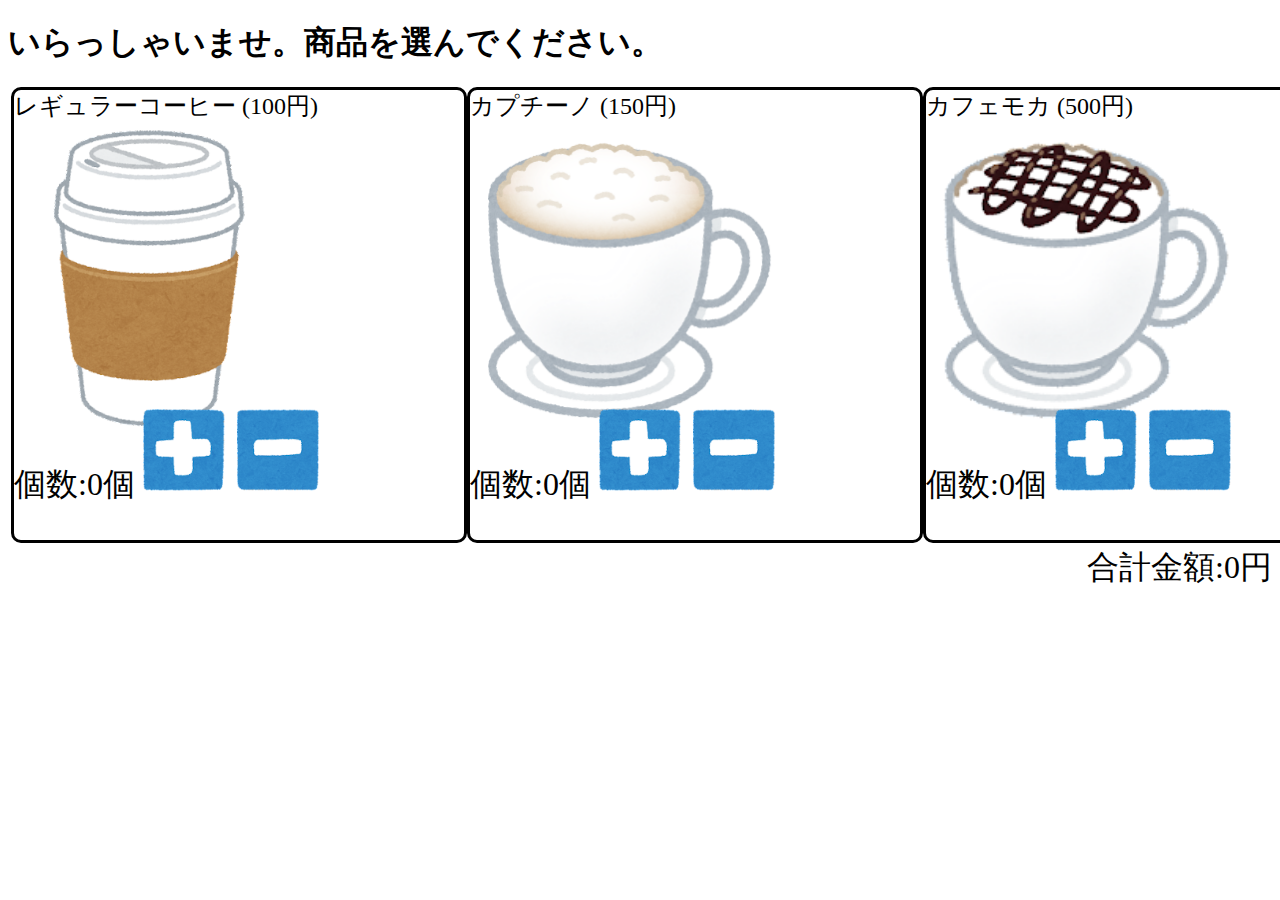
==== coffeeOrder/index.html @ e14f61e7 "コーヒーオーダー" ====
<!DOCTYPE html>
<html lang="ja">
<head>
    <meta charset="UTF-8">
    <meta name="viewport" content="width=device-width, initial-scale=1.0">
    <title>コーヒー注文</title>
    <link rel="stylesheet" href="style.css" type="text/css">
    <script src="script.js"></script>
</head>
<body>
    <h1>いらっしゃいませ。商品を選んでください。</h1>

    <template id="itemTemplate">
        <div class="item" price="">
            <div style="grid-row: 1; grid-column: 1;">
                <span style="font-size: x-large;" class="itemName"></span>
                <img src="" class="itemImage" alt="">
            </div>
            
            <div style="grid-row: 2; grid-column: 1;">           
                <span class="itemCounter" id="countItem," count="0" style="font-size: xx-large;">個数:0個</span>
                <input type="image" class="plusButton" src="image/plus.png" onclick="changeCount(this,true);">
                <!-- <button class="plusButton" onclick="plus(this,true)">
                    <img src="image/plus.png" alt="個数を増やす">
                </button> -->
                <input type="image" class="minusButton" src="image/minus.png" onclick="changeCount(this,false);">
                <!-- <img src="image/minus.png" alt="個数を減らす" class="minusButton" onclick="minus(this,false)"> -->
            </div>
        </div>
    </template>
    <div id="selectItem">
        <!-- <div class="item" id="0">
            <div style="grid-row: 1; grid-column: 1;">
                <span style="font-size: x-large;">レギュラーコーヒー</span>
                <img src="image/coffee_cup_paper_sleeve.png" class="itemImage" alt="レギュラーコーヒー">
            </div>
            
            <div style="grid-row: 2; grid-column: 1;">           
                <span id="countItem,0" count="0" style="font-size: xx-large;">個数:0個</span>
                <img src="image/plus.png" alt="個数を増やす" class="plusButton" onclick="console.log(this)">
                <img src="image/minus.png" alt="個数を減らす" class="minusButton" onclick="minus(0)">
            </div>
        </div> -->
    </div>
    <footer class="sumFooter">
        合計金額:<span id="sum">0</span>円
    </footer>
</body>
</html>
---- coffeeOrder/style.css ----
.item {
    display: grid;
    grid-template-rows: 70% 20%;
    grid-template-columns: 100%;
    --r: 50vh;
    width: var(--r);
    min-width: var(--r);
    height: var(--r);
    border: 3px;
    border-radius: 10px;
    border-style: solid;
    /* display: flex; */
}

.itemImage {
    width: auto;
    height: 100%;
    
    /* display: flex; */
    /* grid-row: 1;
    grid-column: 1; */
}

.plusButton{
    width : auto;
    height : 100%; 
}

.minusButton{
    width : auto;
    height : 100%; 
}

#selectItem {
    display: flex;
    margin: 3px;
}

.sumFooter{
    display: block;
    font-size: xx-large;
    text-align: right;
}
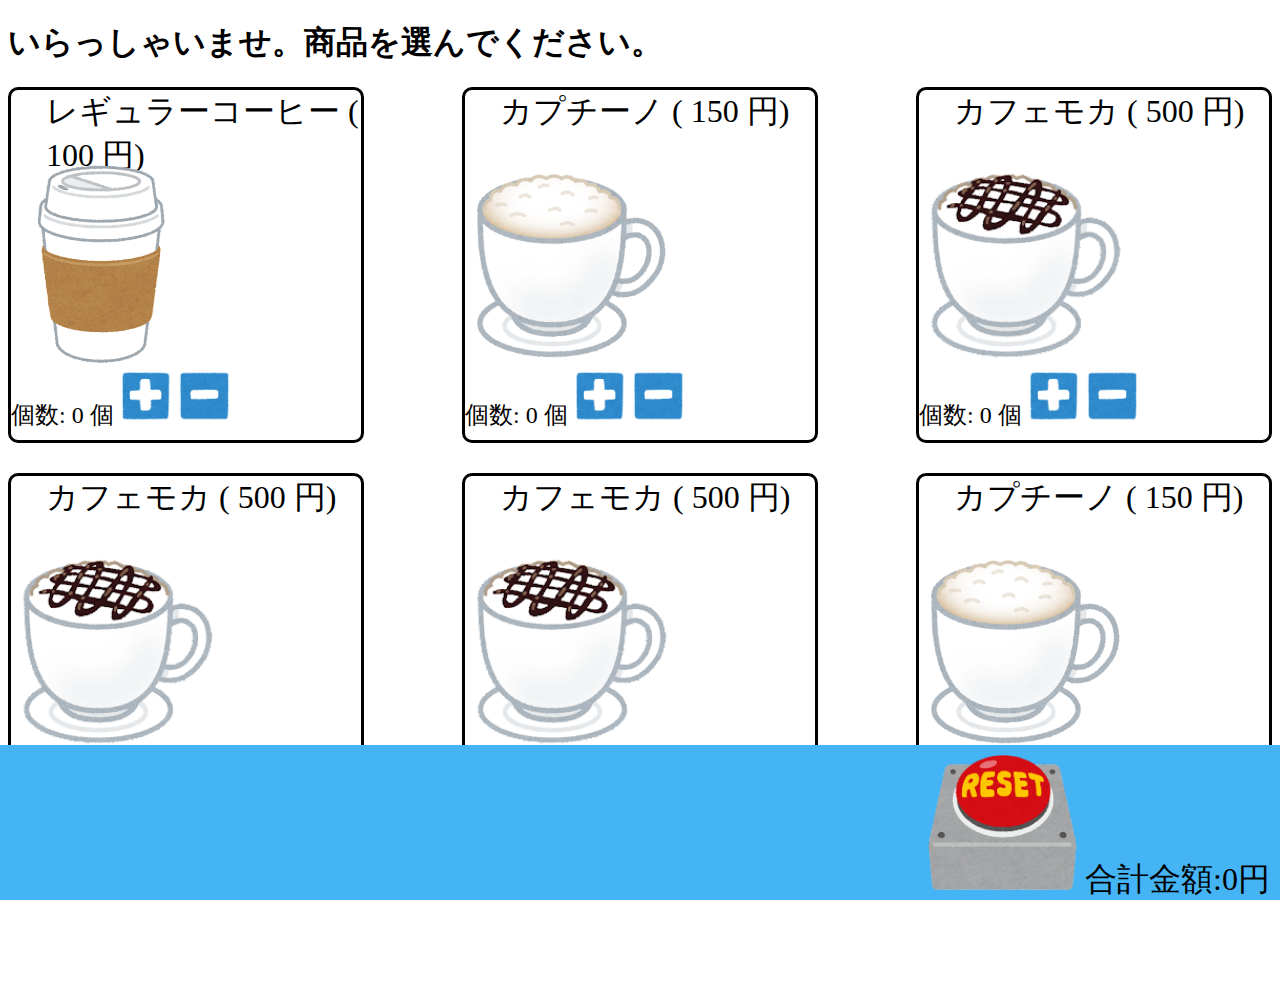
==== commit 456844cf: "ちょっと修正" ====
--- a/coffeeOrder/index.html
+++ b/coffeeOrder/index.html
@@ -3,8 +3,9 @@
 <head>
     <meta charset="UTF-8">
     <meta name="viewport" content="width=device-width, initial-scale=1.0">
-    <title>コーヒー注文</title>
+    <title>コーヒーオーダー</title>
     <link rel="stylesheet" href="style.css" type="text/css">
+    <link rel="icon" href="coffee.ico">
     <script src="script.js"></script>
 </head>
 <body>
@@ -12,37 +13,31 @@
 
     <template id="itemTemplate">
         <div class="item" price="">
-            <div style="grid-row: 1; grid-column: 1;">
-                <span style="font-size: x-large;" class="itemName"></span>
-                <img src="" class="itemImage" alt="">
+            <div class="aboutItem">
+                <span class="itemName"></span>
+                (
+                <span class="itemPrice"></span>
+                円)
             </div>
+
+            <img src="" class="itemImage" alt="">
             
-            <div style="grid-row: 2; grid-column: 1;">           
-                <span class="itemCounter" id="countItem," count="0" style="font-size: xx-large;">個数:0個</span>
-                <input type="image" class="plusButton" src="image/plus.png" onclick="changeCount(this,true);">
-                <!-- <button class="plusButton" onclick="plus(this,true)">
-                    <img src="image/plus.png" alt="個数を増やす">
-                </button> -->
-                <input type="image" class="minusButton" src="image/minus.png" onclick="changeCount(this,false);">
-                <!-- <img src="image/minus.png" alt="個数を減らす" class="minusButton" onclick="minus(this,false)"> -->
+            <div class="itemCount">           
+                個数:
+                <span class="itemCounter">0</span>
+                個
+                <input type="image" class="Button" src="image/plus.png" onclick="changeCount(this,true);">
+                <input type="image" class="Button" src="image/minus.png" onclick="changeCount(this,false);">
             </div>
         </div>
     </template>
-    <div id="selectItem">
-        <!-- <div class="item" id="0">
-            <div style="grid-row: 1; grid-column: 1;">
-                <span style="font-size: x-large;">レギュラーコーヒー</span>
-                <img src="image/coffee_cup_paper_sleeve.png" class="itemImage" alt="レギュラーコーヒー">
-            </div>
-            
-            <div style="grid-row: 2; grid-column: 1;">           
-                <span id="countItem,0" count="0" style="font-size: xx-large;">個数:0個</span>
-                <img src="image/plus.png" alt="個数を増やす" class="plusButton" onclick="console.log(this)">
-                <img src="image/minus.png" alt="個数を減らす" class="minusButton" onclick="minus(0)">
-            </div>
-        </div> -->
+
+    <div id="itemList">
+        
     </div>
-    <footer class="sumFooter">
+    <div id="onFooter"></div>
+    <footer id="sumFooter">
+        <input type="image" src="image/reset.png" class="Button" onclick="reset()">
         合計金額:<span id="sum">0</span>円
     </footer>
 </body>
--- a/coffeeOrder/style.css
+++ b/coffeeOrder/style.css
@@ -1,43 +1,65 @@
+#itemList {
+    display: flex;
+	justify-content: space-between;
+    flex-wrap: wrap;
+    gap: 30px;
+}
+
 .item {
     display: grid;
-    grid-template-rows: 70% 20%;
+    grid-template-rows: 20% 60% 15% 5%;
     grid-template-columns: 100%;
-    --r: 50vh;
+    --r: 350px;
     width: var(--r);
-    min-width: var(--r);
+    /* min-width: var(--r); */
     height: var(--r);
     border: 3px;
     border-radius: 10px;
     border-style: solid;
     /* display: flex; */
+
+    /* .itemの中でgridに分けてから配置する。*/
+}
+
+.aboutItem {
+    grid-row: 1;
+    grid-column: 1;
+    font-size: xx-large;
+    margin-left: 10%;
 }
 
 .itemImage {
     width: auto;
     height: 100%;
-    
-    /* display: flex; */
-    /* grid-row: 1;
-    grid-column: 1; */
+    grid-row: 2;
+    grid-column: 1;
 }
 
-.plusButton{
+.itemCount {
+    grid-row: 3;
+    grid-column: 1;
+}
+
+.Button{
     width : auto;
     height : 100%; 
 }
 
-.minusButton{
-    width : auto;
-    height : 100%; 
+.itemCount {
+    font-size: x-large;
 }
 
-#selectItem {
-    display: flex;
-    margin: 3px;
-}
-
-.sumFooter{
+#sumFooter{
     display: block;
     font-size: xx-large;
     text-align: right;
+
+    position: fixed;
+    bottom: 0;
+    right: 0;
+    width: 100%;
+    height: 15%;
+    padding: 10px;
+    background-color: #44b4f5;
+    /* color: #FFFFFF;*/
 }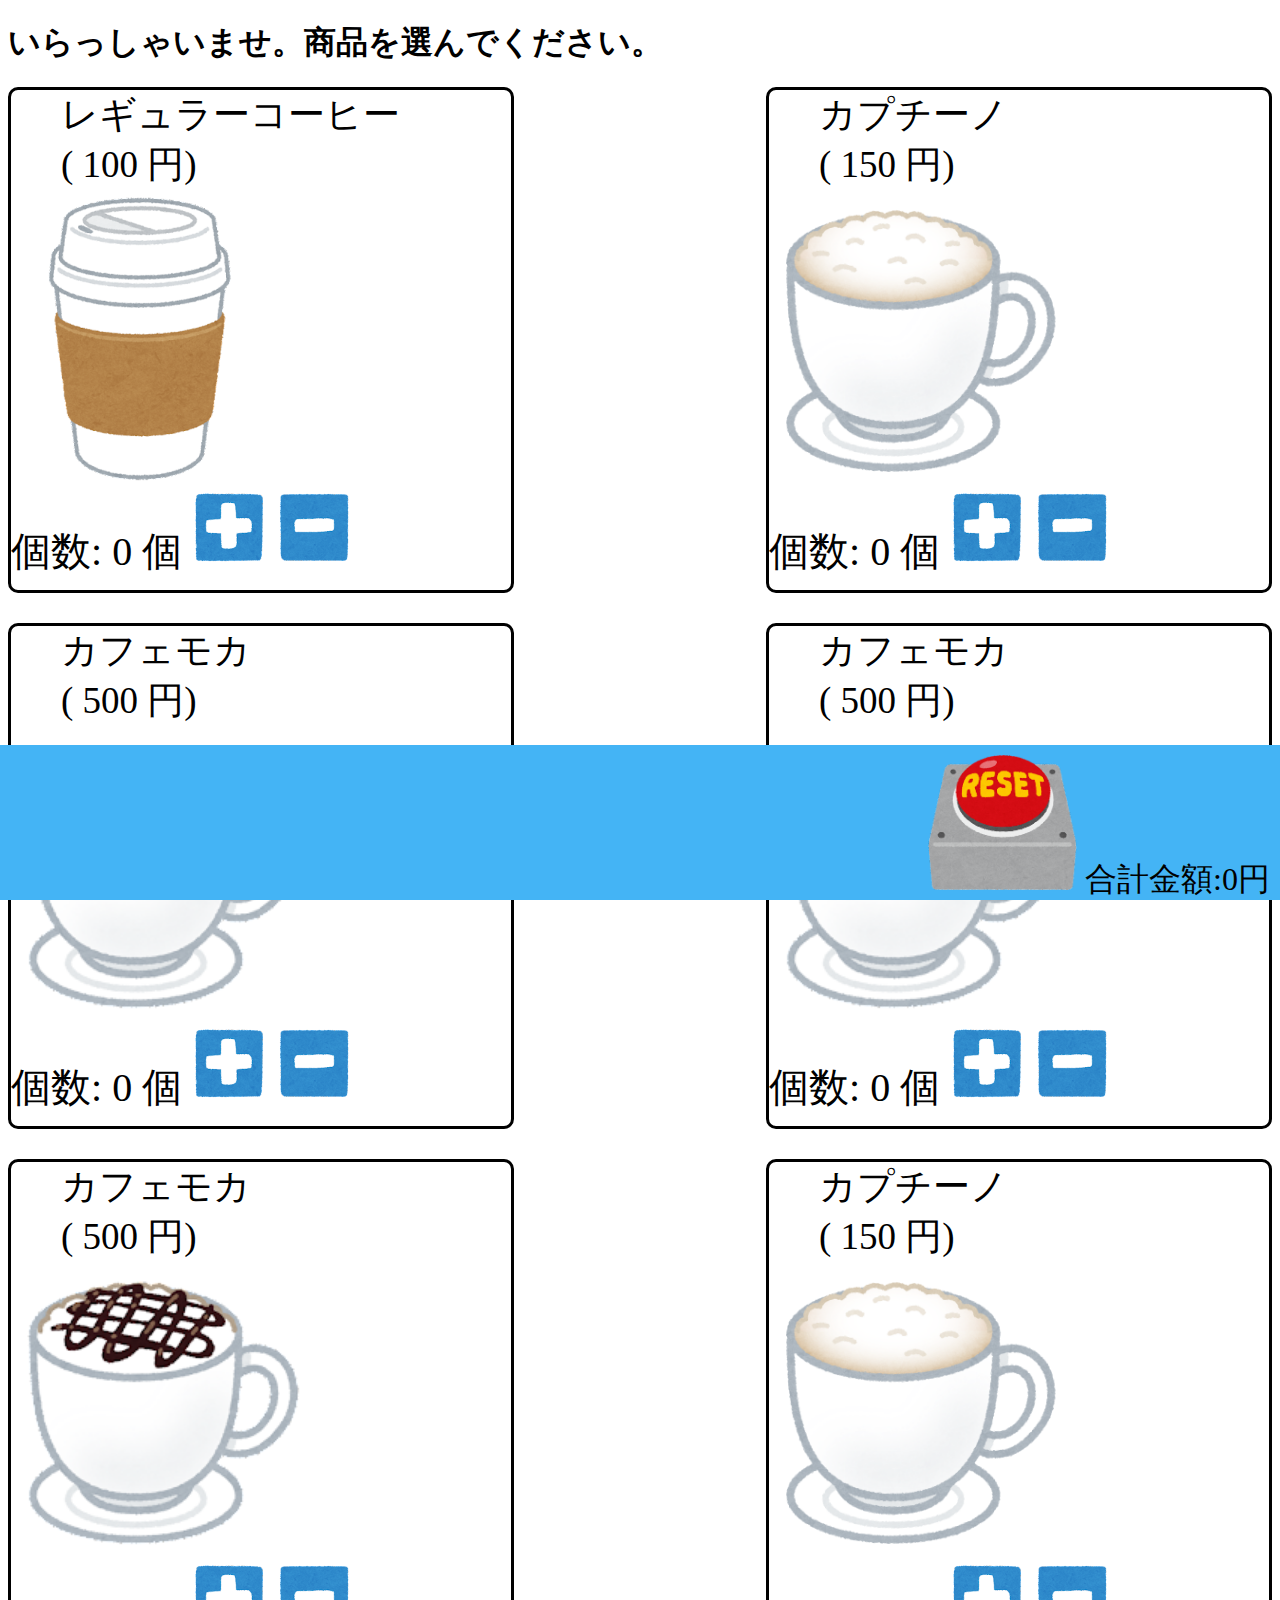
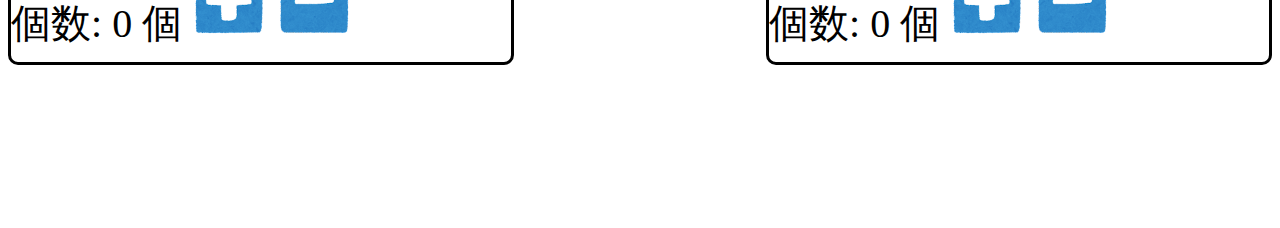
==== commit 00b5e5ea: "細かな修正" ====
--- a/coffeeOrder/index.html
+++ b/coffeeOrder/index.html
@@ -12,9 +12,10 @@
     <h1>いらっしゃいませ。商品を選んでください。</h1>
 
     <template id="itemTemplate">
-        <div class="item" price="">
+        <div class="item">
             <div class="aboutItem">
                 <span class="itemName"></span>
+                <br>
                 (
                 <span class="itemPrice"></span>
                 円)
--- a/coffeeOrder/style.css
+++ b/coffeeOrder/style.css
@@ -9,7 +9,7 @@
     display: grid;
     grid-template-rows: 20% 60% 15% 5%;
     grid-template-columns: 100%;
-    --r: 350px;
+    --r: 500px;
     width: var(--r);
     /* min-width: var(--r); */
     height: var(--r);
@@ -24,7 +24,7 @@
 .aboutItem {
     grid-row: 1;
     grid-column: 1;
-    font-size: xx-large;
+    font-size: calc(var(--r) * 0.074);
     margin-left: 10%;
 }
 
@@ -38,6 +38,7 @@
 .itemCount {
     grid-row: 3;
     grid-column: 1;
+    font-size: calc(var(--r) * 0.094);
 }
 
 .Button{
@@ -46,7 +47,7 @@
 }
 
 .itemCount {
-    font-size: x-large;
+    font-size: calc(var(--r) * 0.08);
 }
 
 #sumFooter{
